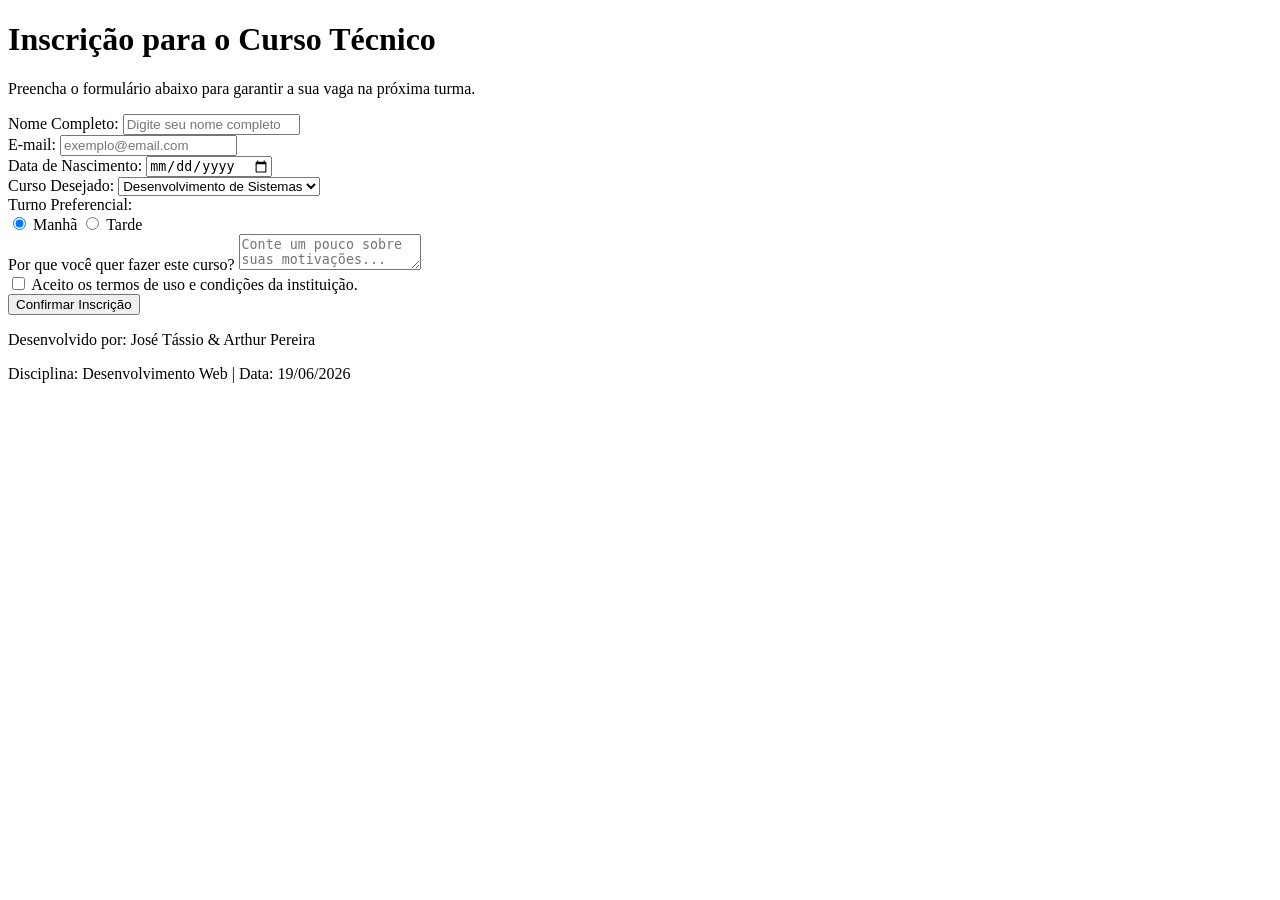
==== atividade-css01-sala/index.html @ 66c3b236 "Create index.html" ====
<!DOCTYPE html>
<html lang="pt-BR">
<head>
    <meta charset="UTF-8">
    <meta name="viewport" content="width=device-width, initial-scale=1.0">
    <title>Inscrição em Curso Técnico</title>
    <link rel="stylesheet" href="style.css">
</head>
<body>

    <header class="cabecalho-principal">
        <h1>Inscrição para o Curso Técnico</h1>
        <p class="texto-destaque">Preencha o formulário abaixo para garantir a sua vaga na próxima turma.</p>
    </header>

    <main class="secao-conteudo">
        <form class="formulario-inscricao">
            
            <div class="grupo-campo">
                <label for="nome" class="campo-obrigatorio">Nome Completo:</label>
                <input type="text" id="nome" name="nome" class="campo-texto" required placeholder="Digite seu nome completo">
            </div>

            <div class="grupo-campo">
                <label for="email" class="campo-obrigatorio">E-mail:</label>
                <input type="email" id="email" name="email" class="campo-texto" required placeholder="exemplo@email.com">
            </div>

            <div class="grupo-campo">
                <label for="data-nasc">Data de Nascimento:</label>
                <input type="date" id="data-nasc" name="data-nasc" class="campo-texto">
            </div>

            <div class="grupo-campo">
                <label for="curso">Curso Desejado:</label>
                <select id="curso" name="curso" class="campo-texto">
                    <option value="informatica">Desenvolvimento de Sistemas</option>
                    <option value="quimica">Química</option>
                    <option value="agropecuaria">Agropecuária</option>
                </select>
            </div>

            <div class="grupo-campo">
                <label>Turno Preferencial:</label>
                <div class="opcoes-container">
                    <label><input type="radio" name="turno" value="manha" checked> Manhã</label>
                    <label><input type="radio" name="turno" value="tarde"> Tarde</label>
                </div>
            </div>

            <div class="grupo-campo">
                <label for="motivo">Por que você quer fazer este curso?</label>
                <textarea id="motivo" name="motivo" class="campo-texto" placeholder="Conte um pouco sobre suas motivações..."></textarea>
            </div>

            <div class="grupo-campo checkbox-container">
                <input type="checkbox" id="termos" name="termos" required>
                <label for="termos" class="campo-obrigatorio">Aceito os termos de uso e condições da instituição.</label>
            </div>

            <button type="submit" class="botao-enviar">Confirmar Inscrição</button>

        </form>
    </main>

    <footer class="rodape-pagina">
        <p>Desenvolvido por: José Tássio & Arthur Pereira</p>
        <p>Disciplina: Desenvolvimento Web | Data: 19/06/2026</p>
    </footer>

</body>
</html>
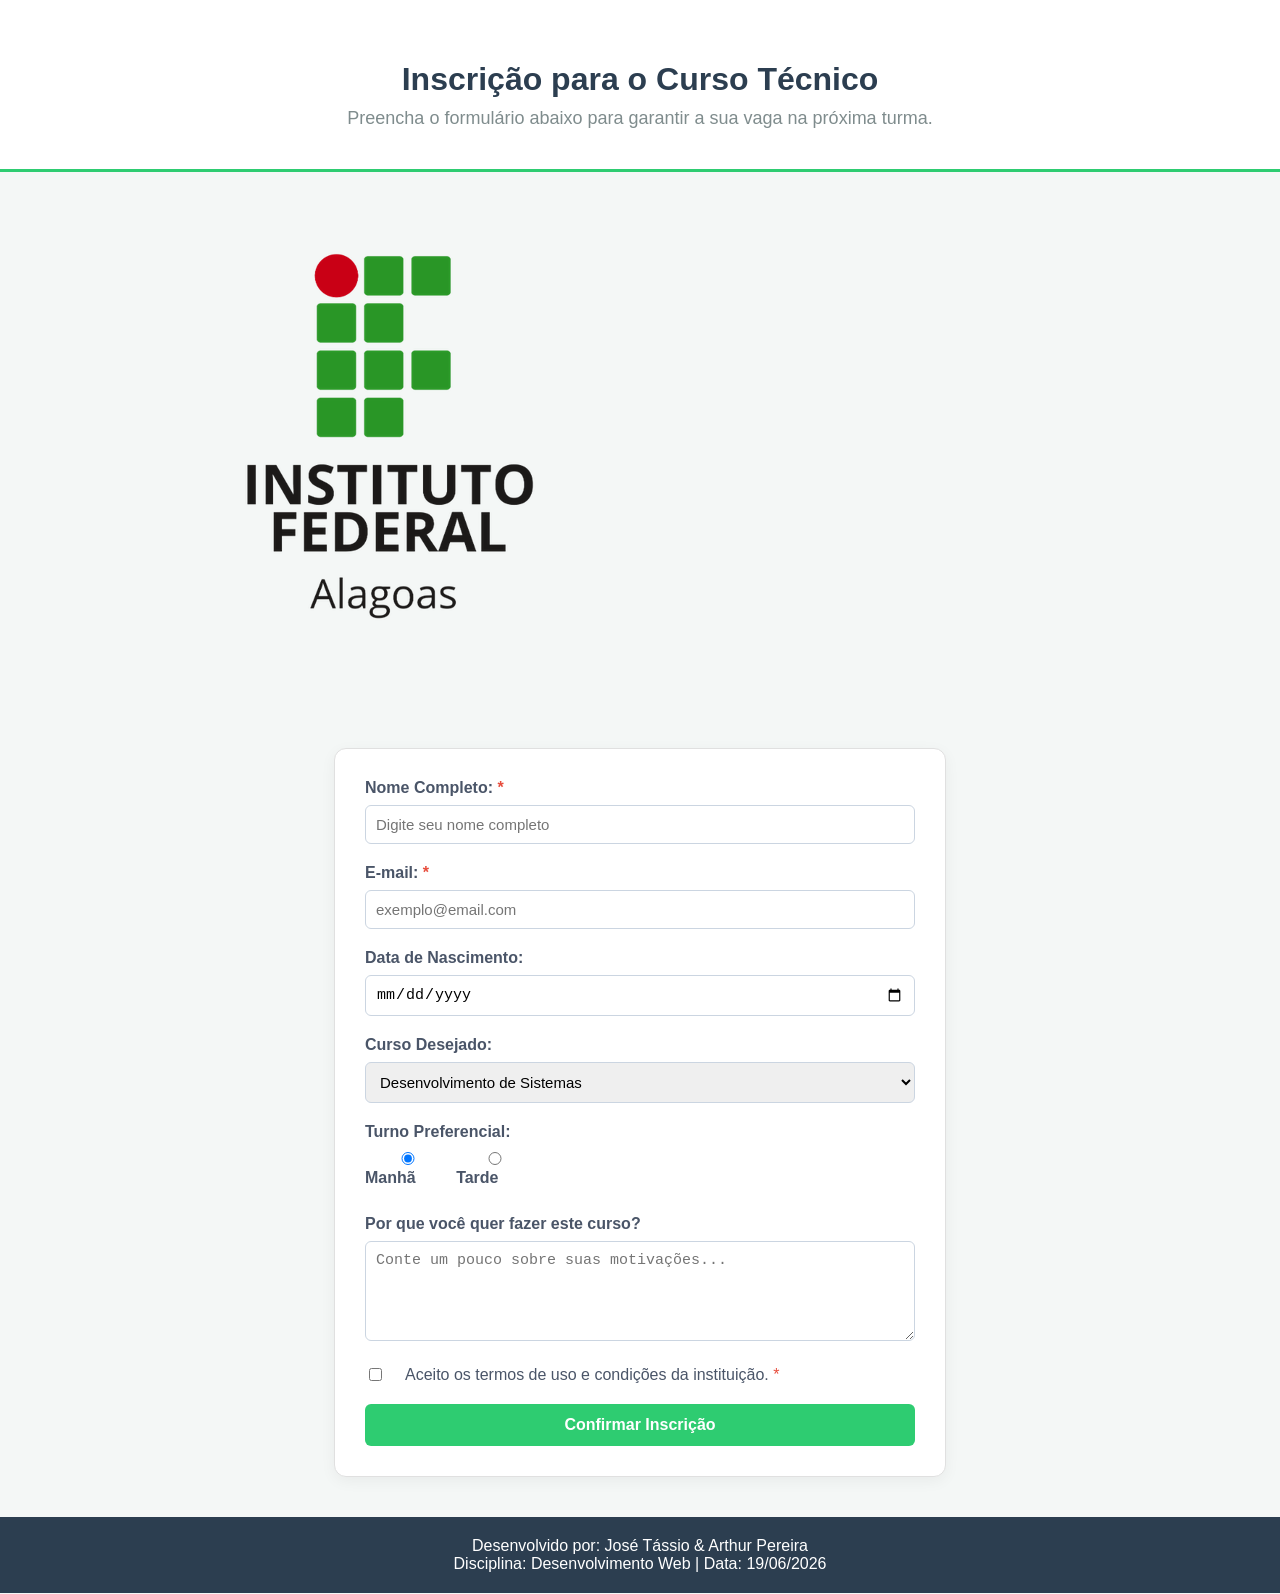
==== commit 9bfec2be: "Update index.html" ====
--- a/atividade-css01-sala/index.html
+++ b/atividade-css01-sala/index.html
@@ -12,7 +12,7 @@
         <h1>Inscrição para o Curso Técnico</h1>
         <p class="texto-destaque">Preencha o formulário abaixo para garantir a sua vaga na próxima turma.</p>
     </header>
-
+<img src="ifal.png" alt="logo-ifal" class="foto-ifal">
     <main class="secao-conteudo">
         <form class="formulario-inscricao">
             
--- a/atividade-css01-sala/style.css
+++ b/atividade-css01-sala/style.css
@@ -0,0 +1,116 @@
+/*  Seletores  */
+body {
+    background-color: #f4f7f6;
+    color: #333333;
+    font-family: 'Segoe UI', Arial, sans-serif;
+    margin: 0;
+    padding: 0;
+}
+
+h1 {
+    color: #2c3e50;
+    margin-bottom: 10px;
+    text-align: center;
+}
+
+p {
+    font-size: 16px;
+    margin: 0;
+}
+
+form {
+    max-width: 550px;
+    margin: 30px auto;
+    padding: 30px;
+    background-color: #ffffff;
+    border: 1px solid #e0e0e0;
+    border-radius: 12px;
+    box-shadow: 0 4px 15px rgba(0, 0, 0, 0.05);
+}
+
+label {
+    display: block;
+    margin-bottom: 8px;
+    font-weight: 600;
+    color: #4a5568;
+}
+
+input, select, textarea {
+    width: 100%;
+    padding: 10px;
+    border: 1px solid #cbd5e1;
+    border-radius: 6px;
+    font-size: 15px;
+    box-sizing: border-box; /* padding não quebre a largura */
+}
+
+textarea {
+    height: 100px;
+    resize: vertical;
+}
+
+button {
+    width: 100%;
+    padding: 12px;
+    background-color: #2ecc71;
+    color: white;
+    border: none;
+    border-radius: 6px;
+    font-size: 16px;
+    font-weight: bold;
+    cursor: pointer;
+}
+
+footer {
+    text-align: center;
+    padding: 20px;
+    background-color: #2c3e50;
+    color: #ffffff;
+    margin-top: 40px;
+}
+
+/*  Selet. por Classe (mini. 5 )  */
+
+/* 1: Cabeçal. */
+.cabecalho-principal {
+    background-color: #ffffff;
+    padding: 40px 20px;
+    text-align: center;
+    border-bottom: 3px solid #2ecc71;
+}
+
+/*2: Texto em Destaq */
+.texto-destaque {
+    color: #7f8c8d;
+    font-size: 18px;
+    max-width: 600px;
+    margin: 0 auto;
+}
+
+/* 3:cada campo do formulário */
+.grupo-campo {
+    margin-bottom: 20px;
+}
+
+/*  4: Modific para campos obriga. (Extra) */
+.campo-obrigatorio::after {
+    content: " *";
+    color: #e74c3c;
+}
+
+/* 5: Alin. para Radio e Checkbox */
+.opcoes-container, .checkbox-container {
+    display: flex;
+    gap: 15px;
+    align-items: center;
+}
+
+.checkbox-container input {
+    width: auto;
+    margin-right: 8px;
+}
+
+.checkbox-container label {
+    margin-bottom: 0;
+    font-weight: normal;
+}
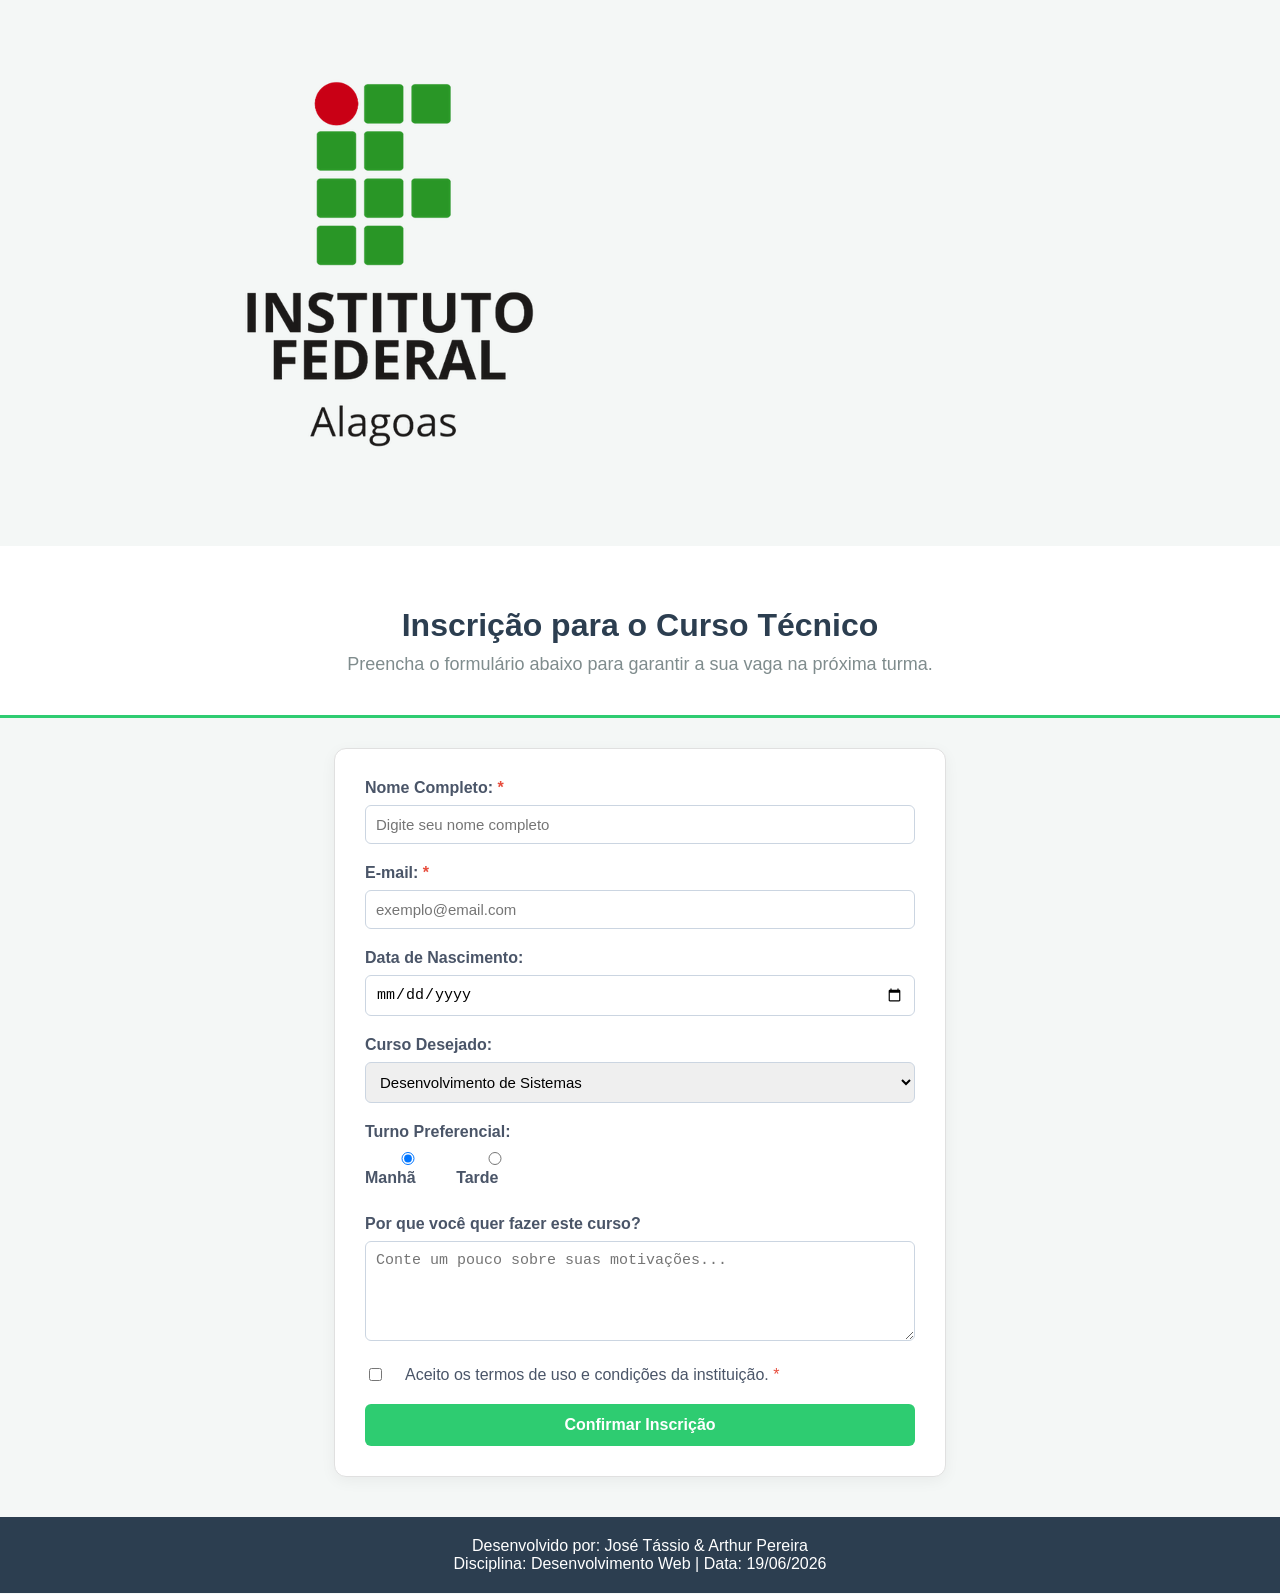
==== commit af4f50e4: "Update index.html" ====
--- a/atividade-css01-sala/index.html
+++ b/atividade-css01-sala/index.html
@@ -7,12 +7,11 @@
     <link rel="stylesheet" href="style.css">
 </head>
 <body>
-
+<img src="ifal.png" alt="logo-ifal" class="foto-ifal">
     <header class="cabecalho-principal">
         <h1>Inscrição para o Curso Técnico</h1>
         <p class="texto-destaque">Preencha o formulário abaixo para garantir a sua vaga na próxima turma.</p>
     </header>
-<img src="ifal.png" alt="logo-ifal" class="foto-ifal">
     <main class="secao-conteudo">
         <form class="formulario-inscricao">
             
